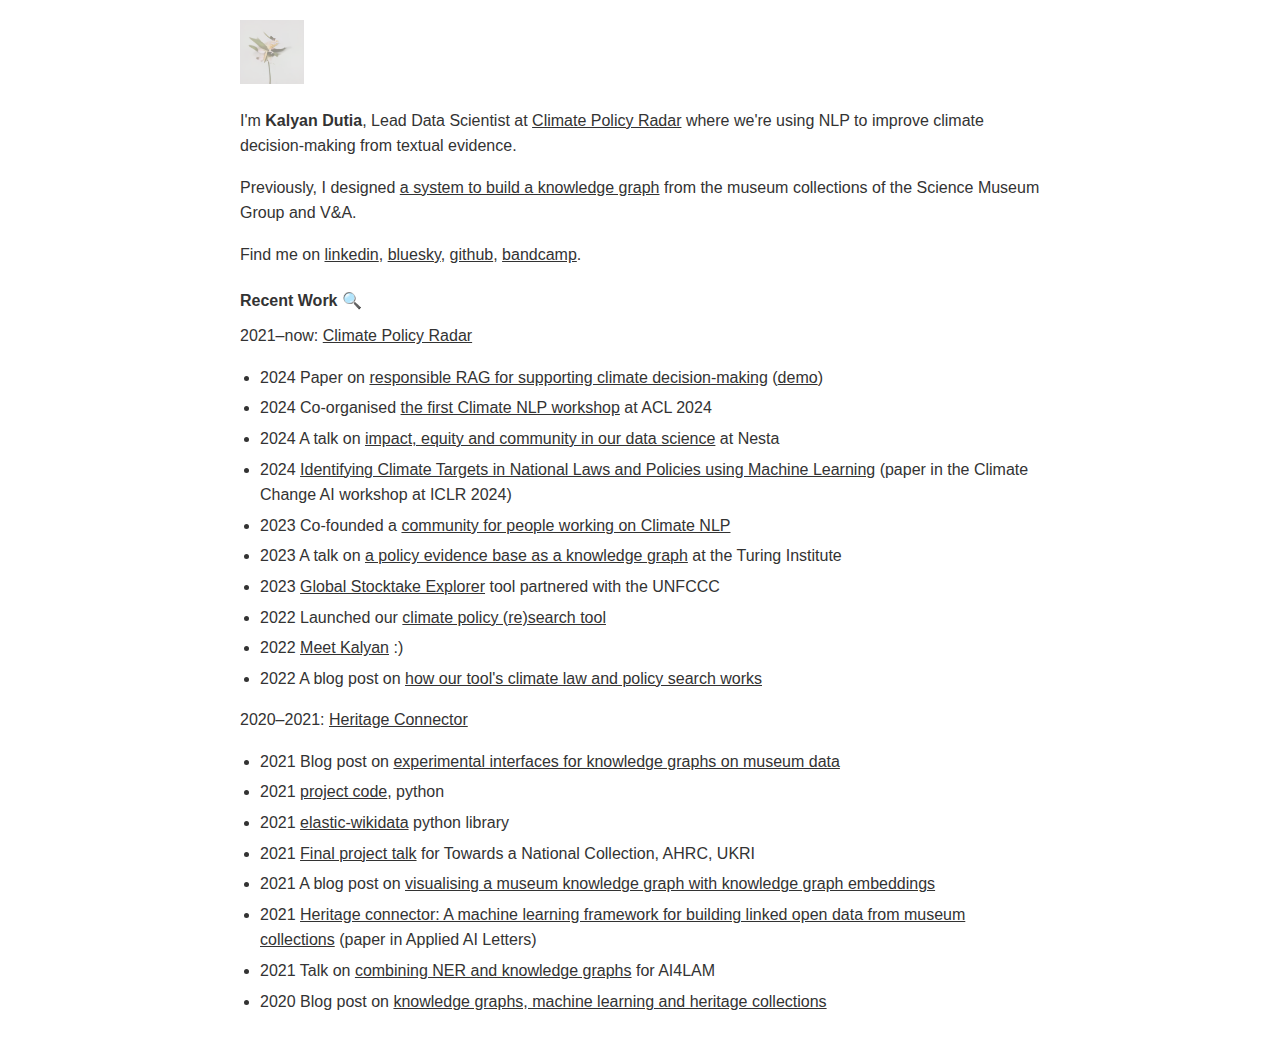
==== index.html @ 060ad054 "bsky" ====
<!DOCTYPE html>
<html>

<head>
    <link rel="icon"
        href="https://kalyan.link/sun.png">
    <title>Kalyan Dutia</title>
    <meta content="width=device-width, initial-scale=1" name="viewport" />
    <!-- <link rel="stylesheet" href="downstyler.css" /> -->
    <style>
        a, a:visited, a:hover, a:active {
            color: #333;
            text-decoration: underline;
        }

        a:hover {
            text-decoration: underline;
            text-decoration-style: dashed;
        }
        body {
            font-family: Arial, sans-serif;
            line-height: 1.6;
            margin: 0;
            padding: 20px;
            max-width: 800px;
            margin: 0 auto;
            color: #333;
        }
        header {
            margin-bottom: 20px;
        }
        h1 {
            margin-bottom: 10px;
        }
        nav a {
            margin-right: 10px;
            text-decoration: none;
        }
        section {
            margin-bottom: 30px;
        }
        h2 {
            margin-bottom: 10px;
            margin-top: 10px;
            font-size: 1em;
        }
        ul {
            padding-left: 20px;
        }
        li {
            margin-bottom: 5px;
        }
        .tooltip {
            position: relative;
            display: inline-block;
            text-decoration: underline;
        }

        .tooltip .tooltiptext {
            visibility: hidden;
            width: 310px;
            background-color: #ebd5b4;
            color: #000;
            text-align: center;
            padding: 0px 0;
            position: absolute;
            z-index: 1;
            bottom: 125%;
            left: 50%;
            margin-left: -155px;
            opacity: 0.9;
            transition: opacity 0.3s;
            font-size: 0.8em;
        }
        
        .tooltip:hover {
            text-decoration: underline;
            text-decoration-style: dashed;
        }
        .tooltip:hover .tooltiptext {
            visibility: visible;
            opacity: 1;
        }
        .highlight {
            background-color: yellow;
            font-weight: 500;
        }
        a#search-link {
            text-decoration: none;
        }
        #nav {
            display: none;
            margin-left: 1em;
            margin-top: 5px;
            font-size: 0.8em;
        }
    </style>


    <!-- <script data-goatcounter="https://kdutia.goatcounter.com/count" async src="//gc.zgo.at/count.js"></script> -->
</head>

<body>
    <main>
        <header>
            <img src="plant-avatar.png" width="8%" style="opacity: 50%;">
            <p>
                I'm <b>Kalyan Dutia</b>, Lead Data
                Scientist at <a href="https://climatepolicyradar.org/" target="_blank">Climate Policy Radar</a> where
                we're using NLP to improve climate decision-making from textual evidence.
            </p>
            <p>
                Previously, I designed <a
                href="https://www.sciencemuseumgroup.org.uk/project/heritage-connector/" target="_blank">a system to
                build a knowledge graph</a> from the museum collections of the Science Museum Group and V&A.
            </p>
            <p>
                Find me on <a href="https://www.linkedin.com/in/kalyandutia/" target="_blank">linkedin</a>, <a href="https://bsky.app/profile/kdutia.bsky.social"
                target="_blank">bluesky</a>, <a
                href="https://github.com/kdutia/" target="_blank">github</a>, <a href="https://bandcamp.com/kdutia"
                target="_blank">bandcamp</a>.
            </p>
        </header>
                
        <section id="recent-work">
            <h2>Recent Work <a href="#" id="search-link">🔍</a></h2>
            <p id="nav">-> highlight
                <a href="#" onclick="highlightWord('blog post'); return false;">blog posts</a>, 
                <a href="#" onclick="highlightWord('climate NLP'); return false;">climate NLP community work</a>,
                <!-- <a href="#" onclick="highlightWord('python'); return false;">code</a>,  -->
                <a href="#" onclick="highlightWord('paper'); return false;">research papers</a>, 
                <a href="#" onclick="highlightWord('talk'); return false;">talks</a> or 
                <a href="#" onclick="highlightWord('tool'); return false;">tools</a>.
            </p>    
                2021–now: <a href="https://climatepolicyradar.org">Climate Policy Radar</a>
            <div id="work-lists">
            <ul>
                <li>2024 Paper on <a href="https://arxiv.org/abs/2410.23902">responsible RAG for supporting climate decision-making</a> (<a href="https://queried.labs.climatepolicyradar.org/">demo</a>)</li>
                <li>2024 Co-organised <a href="https://aclanthology.org/volumes/2024.climatenlp-1/">the first Climate NLP workshop</a> at ACL 2024</li>
                <li>2024 A talk on <a href="/talks/2024%20CPR%20at%20Nesta data%20science%20away%20day.pdf">impact, equity and community in our data science</a> at Nesta</li>
                <li>2024 <a href="https://www.climatechange.ai/papers/iclr2024/26">Identifying Climate Targets in National Laws and Policies using Machine Learning</a> (paper in the Climate Change AI workshop at ICLR 2024)</li>
                <li>2023 Co-founded a <div class="tooltip">community for people working on Climate NLP
                    <span class="tooltiptext">email me kalyan@(my company's domain).org to join</span>
                  </div></li>
                <li>2023 A talk on <a href="https://docs.google.com/presentation/d/1MbYrCa1fhcU7v1X-gLh2sxWonxJpw9uZ5Eiy7qLbRt8/edit#slide=id.g104591c5ed4_0_0">a policy evidence base as a knowledge graph</a> at the Turing Institute</li>
                <li>2023 <a href="https://gst1.org/">Global Stocktake Explorer</a> tool partnered with the UNFCCC</li> 
                <li>2022 Launched our <a href="https://app.climatepolicyradar.org">climate policy (re)search tool</a></li>
                <!-- <li>2022 <a href="https://climatepolicyradar.org/latest/hacking-ai-for-climate-policy">Thoughts on a hackathon with OpenAI</a></li> -->
                <li>2022 <a href="https://climatepolicyradar.org/latest/being-a-data-scientist-in-climate-policy">Meet Kalyan</a> :)</li>
                <li>2022 A blog post on <a href="https://climatepolicyradar.org/latest/building-natural-language-search-for-climate-change-laws-and-policies">how our tool's climate law and policy search works</a></li>
            </ul>
        
            2020–2021: <a href="https://www.sciencemuseumgroup.org.uk/projects/heritage-connector">Heritage Connector</a>
            <ul>
                <li>2021 Blog post on  <a href="https://thesciencemuseum.github.io/heritageconnector/post/2022/01/07/demonstrators/">experimental interfaces for knowledge graphs on museum data</a></li>
                <li>2021 <a href="https://github.com/TheScienceMuseum/heritage-connector">project code</a>, python</li>
                <li>2021 <a href="https://github.com/TheScienceMuseum/elastic-wikidata">elastic-wikidata</a> python library</li>
                <li>2021 <a href="https://www.youtube.com/watch?v=IVV08dun_jY&list=PLRIxrpy54RHbqCRlYysM9vX_LStbDJ3Ov&index=2">Final project talk</a> for Towards a National Collection, AHRC, UKRI</li>
                <li>2021 A blog post on <a href="https://thesciencemuseum.github.io/heritageconnector/post/2021/09/10/demos-announcement/">visualising a museum knowledge graph with knowledge graph embeddings</a></li>
                <li>2021 <a href="https://doi.org/10.1002/ail2.23">Heritage connector: A machine learning framework for building linked open data from museum collections</a> (paper in Applied AI Letters)</li>
                <li>2021 Talk on <a href="https://thesciencemuseum.github.io/heritageconnector/events/2021/02/13/ai4lam-webinar/">combining NER and knowledge graphs</a> for AI4LAM</li>
                <li>2020 Blog post on <a href="https://thesciencemuseum.github.io/heritageconnector/post/2020/11/06/knowledge-graphs-machine-learning-and-heritage-collections/">knowledge graphs, machine learning and heritage collections</a></li>
            </ul>
            </div>
        </section>

    </main>
    <script>
        function highlightWord(word) {
            const content = document.getElementById('work-lists');
            
            // Remove all existing highlights
            removeHighlights();
            
            // Highlight the new word
            const regex = new RegExp(`\\b(${word})\\b`, 'gi');
            content.innerHTML = content.innerHTML.replace(regex, match => `<span class="highlight">${match}</span>`);
        }

        function removeHighlights() {
            const content = document.getElementById('work-lists');
            const highlightedSpans = content.getElementsByClassName('highlight');
            
            // Convert the HTMLCollection to an array and iterate backwards
            Array.from(highlightedSpans).reverse().forEach(span => {
                const parent = span.parentNode;
                parent.replaceChild(document.createTextNode(span.textContent), span);
                parent.normalize(); // Merge adjacent text nodes
            });
        }

        // Add click event listener to the document
        document.addEventListener('click', function(event) {
            // Check if the clicked element is not a link or within the content div
            if (!event.target.closest('a') && !event.target.closest('#work-lists')) {
                removeHighlights();
            }
        });

        document.getElementById('search-link').addEventListener('click', function(event) {
            event.preventDefault();
            const options = document.getElementById('nav');
            options.style.display = options.style.display === 'none' || options.style.display === '' ? 'block' : 'none';
        });
    </script>
</body>

</html>
---- downstyler.css ----
/* ------------------------------------------------------------------------------------------------------------------ */
/* Layout engine improvements                                                                                         */
/* ------------------------------------------------------------------------------------------------------------------ */

/* Make HTML more responsive (adapted from https://github.com/mrmrs/fluidity) */
img, canvas, iframe, video, svg, select, textarea { max-width: 100%; height: auto; }
pre { overflow-x: auto; }

/* Box-model fix (adapted from https://css-tricks.com/box-sizing/) */
html { box-sizing: border-box; }
*, *:before, *:after { box-sizing: inherit; }

/* ------------------------------------------------------------------------------------------------------------------ */
/* Improved typography and prose readability                                                                          */
/* ------------------------------------------------------------------------------------------------------------------ */

/* Size text according to screen width (adapted from https://css-tricks.com/molten-leading-css/) */
/* Min size: 1rem (16px), max size: 1.2rem (19.2px); dynamic size applies between 600px and 1240px. */
html { font-size: clamp(1rem, calc(13px + 0.5vw), 1.2rem); }

/* Improved text layout and spacing (adapted from http://bettermotherfuckingwebsite.com) */
body { line-height: 1.5; margin: 0 auto; max-width: 40em; padding: 1em; }
p { text-align: justify; hyphens: auto; }
h1, h2, h3, h4, h5, h6 { margin-top: 1em; margin-bottom: 0.5em; line-height: 1.2; }

/* Improved contrast (adapted from https://jgthms.com/web-design-in-4-minutes/#color-contrast) */
body { color: #333; }
:not(a[href]) b, :not(a[href]) strong, th { color: #222; }

/* Logarithmic size scale for headings (see https://github.com/waldyrious/downstyler/issues/30) */
h1 { color: #111; font-size: 200.00%; /* 2^(6/6) */ }
h2 { color: #222; font-size: 178.18%; /* 2^(5/6) */ }
h3 { color: #333; font-size: 158.74%; /* 2^(4/6) */ }
h4 { color: #444; font-size: 141.42%; /* 2^(3/6) */ }
h5 { color: #555; font-size: 125.99%; /* 2^(2/6) */ }
h6 { color: #666; font-size: 112.25%; /* 2^(1/6) */ }

/* Use nicer serif fonts, if available */
body { font-family: 'Libertinus Serif', 'Common Serif', 'Linux Libertine', 'Crimson Text', FreeSerif, serif; }

/* ------------------------------------------------------------------------------------------------------------------ */
/* Simple table style                                                                                                 */
/* ------------------------------------------------------------------------------------------------------------------ */

table { border-collapse: collapse; }
th, td { padding-left: .5em; padding-right: 1em; text-align: start; border: 1px solid #ddd; }
th, thead, tfoot { background: #eee; font-weight: bold; }

/* ------------------------------------------------------------------------------------------------------------------ */
/* Forms and form inputs (work in progress, see https://github.com/waldyrious/downstyler/issues/5)                    */
/* ------------------------------------------------------------------------------------------------------------------ */

textarea { display: block; width: 100%; }
input, textarea, select, button { font-family: inherit; font-size: 100%; margin: 0.2em 0; }
select[size]:not([size="1"]) { vertical-align: top; }

/* ------------------------------------------------------------------------------------------------------------------ */
/* Images and figures                                                                                                 */
/* ------------------------------------------------------------------------------------------------------------------ */

/* Add margins to left- and right-aligned images (https://github.com/waldyrious/downstyler/issues/13) */
img[align="right"] { margin-left: 1em; }
img[align="left"] { margin-right: 1em; }

/* Figure captions */
figcaption { font: caption; color: #777; font-size: 75% !important; }

/* Prevent blowing up SVG images that are meant to be small */
*[class*="social"] svg, *[class*="icon"] svg, svg[class*="icon"], img[class*="emoji"][src$=".svg"] { max-height: 30px; }
*[class*="logo" i] svg, *[id*="logo" i] svg { max-width: 100px; }

/* ------------------------------------------------------------------------------------------------------------------ */
/* Additional adjustments                                                                                             */
/* ------------------------------------------------------------------------------------------------------------------ */

/* Softer link colors than the browser defaults */
a[href] { color: RoyalBlue; }
a[href]:visited { color: BlueViolet; }

/* Styles for code-related elements */
pre, :not(pre) code, kbd, samp, tt { padding: .1em .3em; margin: 0 .1em; font-size: 80%; background: #eee; }

/* Styles for blockquote elements */
blockquote { padding-left: 1em; margin-left: 0; border-left: 5px solid #ddd; color: #666; }

/* Softer selection color that works over text and links without the color inversion effect */
::selection { background-color: #def; }
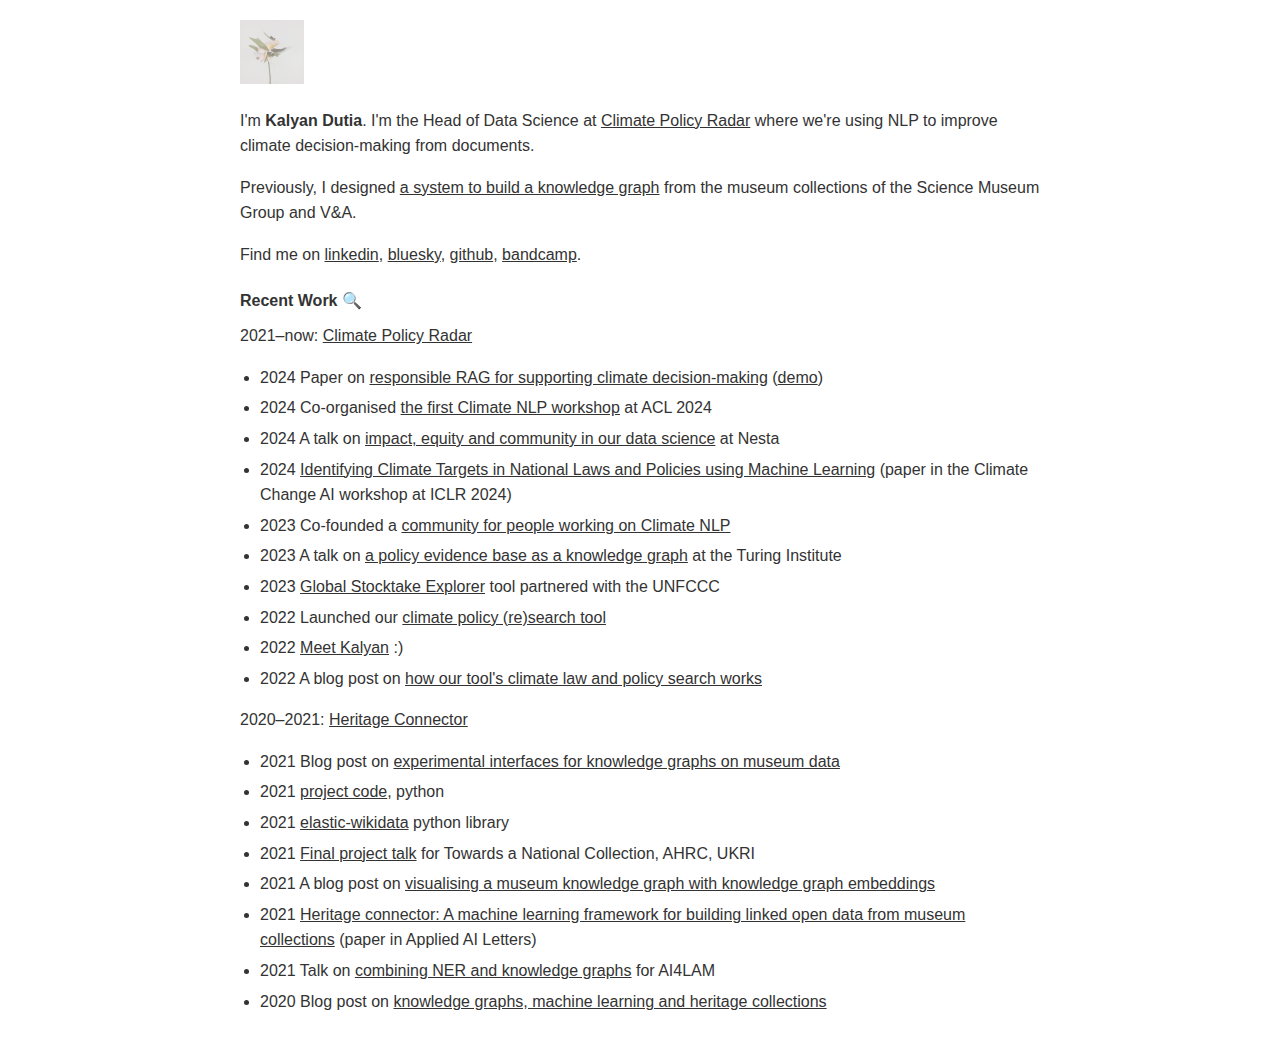
==== commit 43481aa1: "Head of data science" ====
--- a/index.html
+++ b/index.html
@@ -105,9 +105,9 @@
         <header>
             <img src="plant-avatar.png" width="8%" style="opacity: 50%;">
             <p>
-                I'm <b>Kalyan Dutia</b>, Lead Data
-                Scientist at <a href="https://climatepolicyradar.org/" target="_blank">Climate Policy Radar</a> where
-                we're using NLP to improve climate decision-making from textual evidence.
+                I'm <b>Kalyan Dutia</b>. I'm the Head of Data Science 
+                at <a href="https://climatepolicyradar.org/" target="_blank">Climate Policy Radar</a> where
+                we're using NLP to improve climate decision-making from documents.
             </p>
             <p>
                 Previously, I designed <a
@@ -205,4 +205,4 @@
     </script>
 </body>
 
-</html>+</html>
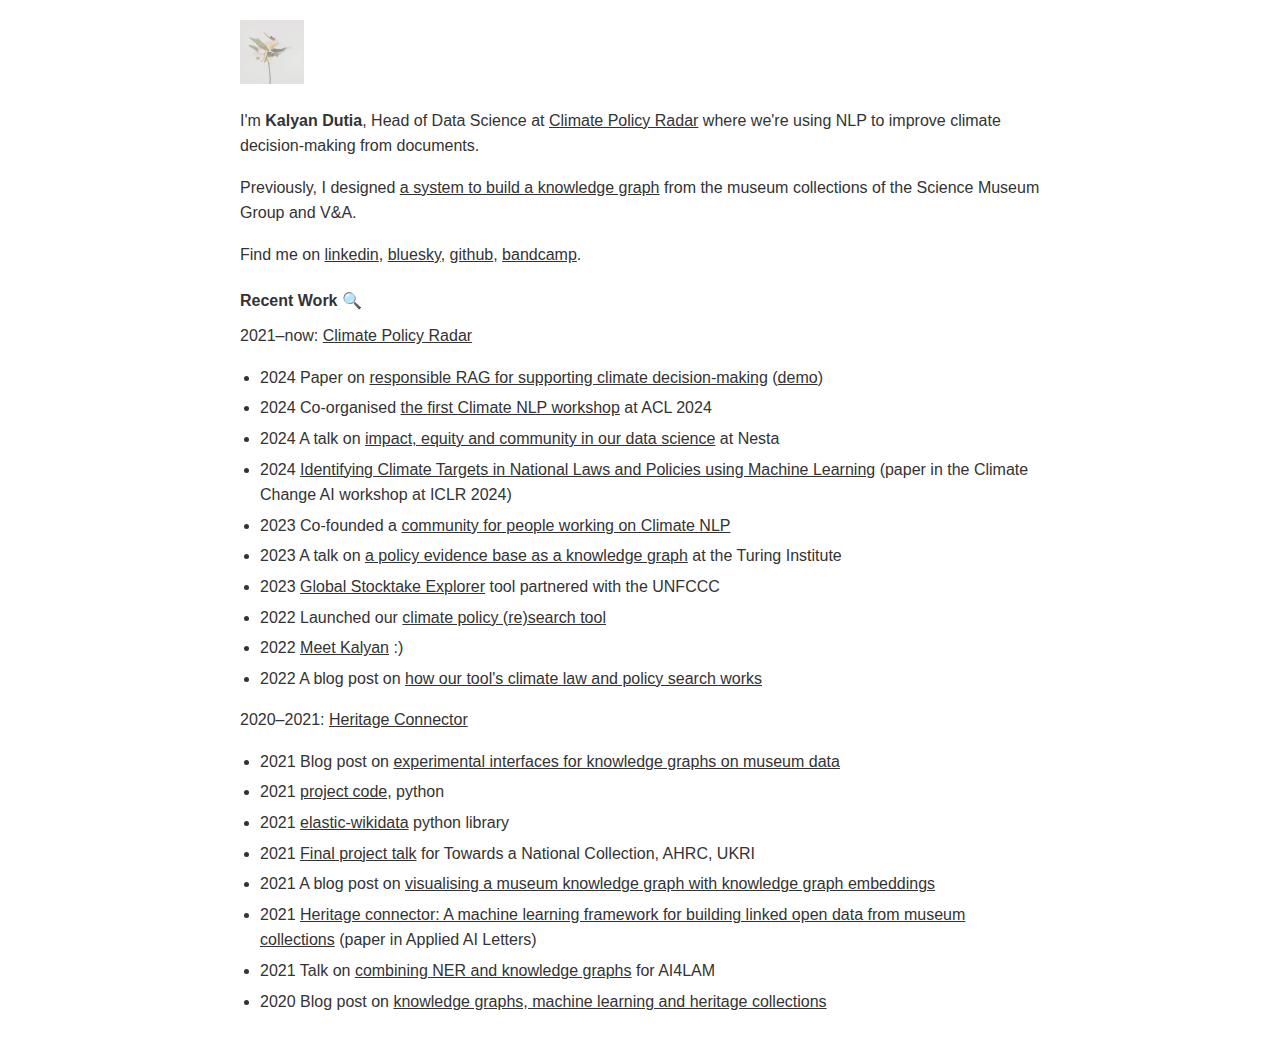
==== commit b135a86d: "words" ====
--- a/index.html
+++ b/index.html
@@ -105,20 +105,20 @@
         <header>
             <img src="plant-avatar.png" width="8%" style="opacity: 50%;">
             <p>
-                I'm <b>Kalyan Dutia</b>. I'm the Head of Data Science 
-                at <a href="https://climatepolicyradar.org/" target="_blank">Climate Policy Radar</a> where
+                I'm <b>Kalyan Dutia</b>, Head of Data Science 
+                at <a href="https://climatepolicyradar.org/" >Climate Policy Radar</a> where
                 we're using NLP to improve climate decision-making from documents.
             </p>
             <p>
                 Previously, I designed <a
-                href="https://www.sciencemuseumgroup.org.uk/project/heritage-connector/" target="_blank">a system to
+                href="https://www.sciencemuseumgroup.org.uk/project/heritage-connector/" >a system to
                 build a knowledge graph</a> from the museum collections of the Science Museum Group and V&A.
             </p>
             <p>
-                Find me on <a href="https://www.linkedin.com/in/kalyandutia/" target="_blank">linkedin</a>, <a href="https://bsky.app/profile/kdutia.bsky.social"
-                target="_blank">bluesky</a>, <a
-                href="https://github.com/kdutia/" target="_blank">github</a>, <a href="https://bandcamp.com/kdutia"
-                target="_blank">bandcamp</a>.
+                Find me on <a href="https://www.linkedin.com/in/kalyandutia/" >linkedin</a>, <a href="https://bsky.app/profile/kdutia.bsky.social"
+                >bluesky</a>, <a
+                href="https://github.com/kdutia/" >github</a>, <a href="https://bandcamp.com/kdutia"
+                >bandcamp</a>.
             </p>
         </header>
                 
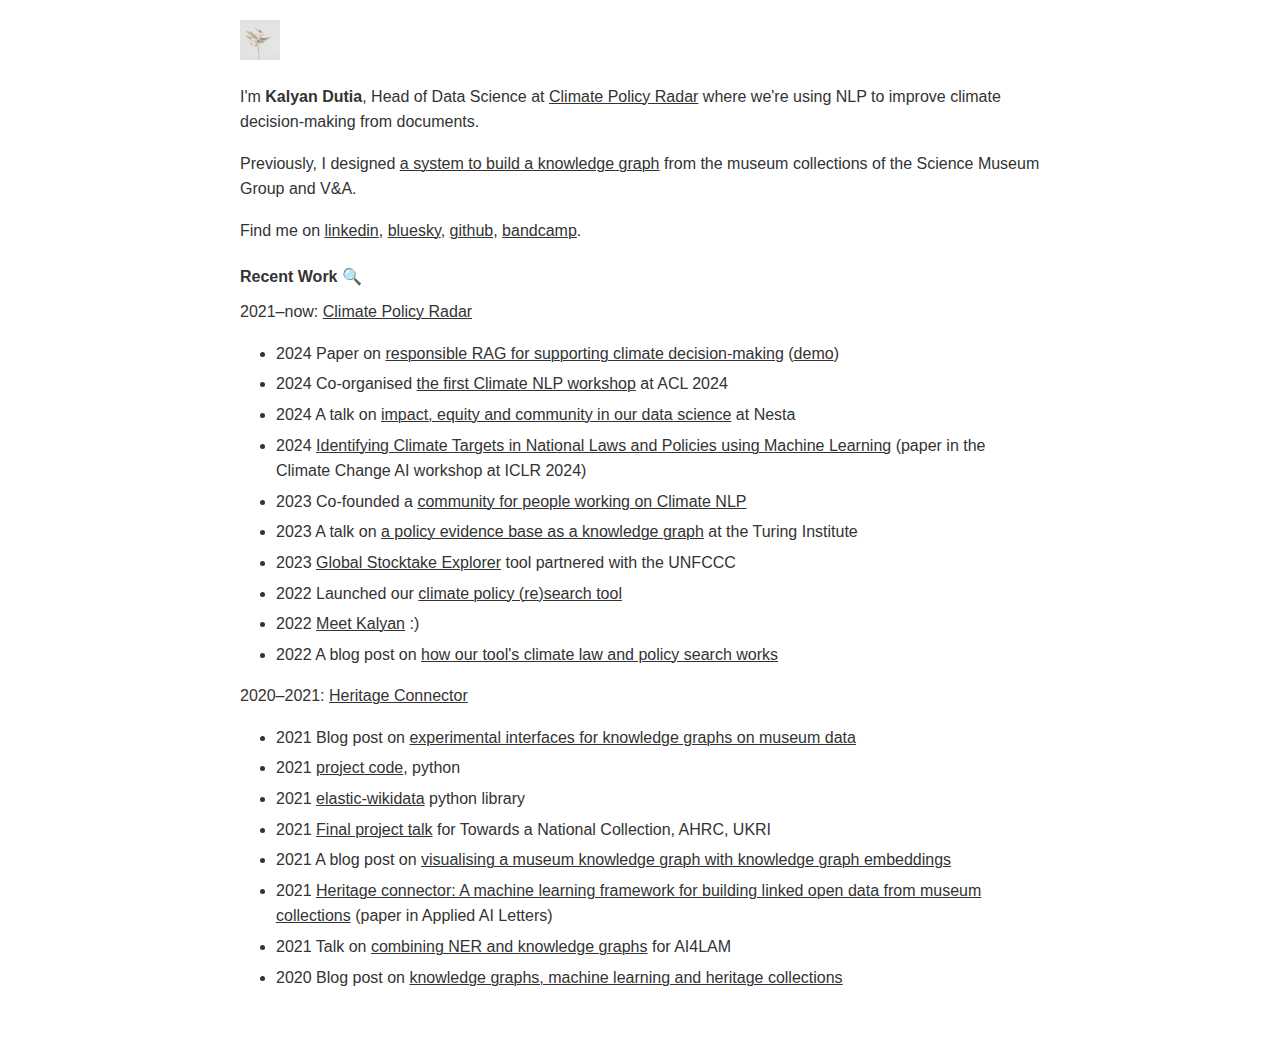
==== commit f4661221: "be more subtle" ====
--- a/index.html
+++ b/index.html
@@ -8,9 +8,10 @@
     <meta content="width=device-width, initial-scale=1" name="viewport" />
     <!-- <link rel="stylesheet" href="downstyler.css" /> -->
     <style>
-        a, a:visited, a:hover, a:active {
+        a, a:visited, a:hover, a:active, .tooltip {
             color: #333;
             text-decoration: underline;
+            text-decoration-thickness: 0.7px;
         }
 
         a:hover {
@@ -53,7 +54,6 @@
         .tooltip {
             position: relative;
             display: inline-block;
-            text-decoration: underline;
         }
 
         .tooltip .tooltiptext {
@@ -94,6 +94,11 @@
             margin-top: 5px;
             font-size: 0.8em;
         }
+        section#recent-work > div {
+            margin-left: 1em;
+            /* padding-left: 1em; */
+        }
+
     </style>
 
 
@@ -103,7 +108,7 @@
 <body>
     <main>
         <header>
-            <img src="plant-avatar.png" width="8%" style="opacity: 50%;">
+            <img src="plant-avatar.png" width="40px" style="opacity: 50%;">
             <p>
                 I'm <b>Kalyan Dutia</b>, Head of Data Science 
                 at <a href="https://climatepolicyradar.org/" >Climate Policy Radar</a> where
@@ -149,9 +154,10 @@
                 <li>2022 <a href="https://climatepolicyradar.org/latest/being-a-data-scientist-in-climate-policy">Meet Kalyan</a> :)</li>
                 <li>2022 A blog post on <a href="https://climatepolicyradar.org/latest/building-natural-language-search-for-climate-change-laws-and-policies">how our tool's climate law and policy search works</a></li>
             </ul>
-        
-            2020–2021: <a href="https://www.sciencemuseumgroup.org.uk/projects/heritage-connector">Heritage Connector</a>
-            <ul>
+        </div>
+        2020–2021: <a href="https://www.sciencemuseumgroup.org.uk/projects/heritage-connector">Heritage Connector</a>
+        <div id="work-lists">
+        <ul>
                 <li>2021 Blog post on  <a href="https://thesciencemuseum.github.io/heritageconnector/post/2022/01/07/demonstrators/">experimental interfaces for knowledge graphs on museum data</a></li>
                 <li>2021 <a href="https://github.com/TheScienceMuseum/heritage-connector">project code</a>, python</li>
                 <li>2021 <a href="https://github.com/TheScienceMuseum/elastic-wikidata">elastic-wikidata</a> python library</li>
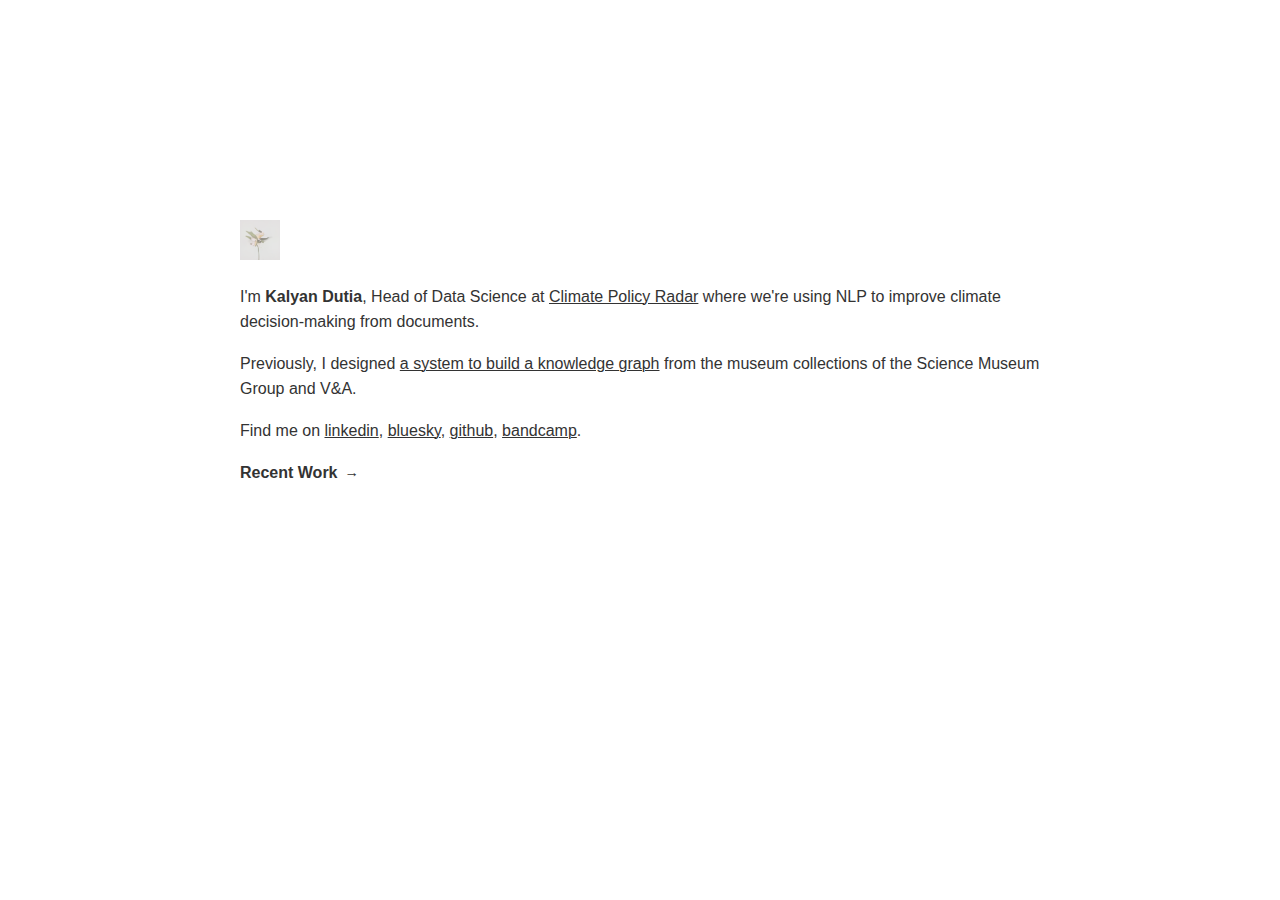
==== commit e3fdef53: "clean" ====
--- a/index.html
+++ b/index.html
@@ -1,12 +1,9 @@
 <!DOCTYPE html>
 <html>
-
 <head>
-    <link rel="icon"
-        href="https://kalyan.link/sun.png">
+    <link rel="icon" href="https://kalyan.link/sun.png">
     <title>Kalyan Dutia</title>
     <meta content="width=device-width, initial-scale=1" name="viewport" />
-    <!-- <link rel="stylesheet" href="downstyler.css" /> -->
     <style>
         a, a:visited, a:hover, a:active, .tooltip {
             color: #333;
@@ -28,7 +25,8 @@
             color: #333;
         }
         header {
-            margin-bottom: 20px;
+            padding-top: 200px;
+            /* margin-bottom: 200px; */
         }
         h1 {
             margin-bottom: 10px;
@@ -44,6 +42,11 @@
             margin-bottom: 10px;
             margin-top: 10px;
             font-size: 1em;
+            cursor: pointer;
+            user-select: none;
+        }
+        h2:hover {
+            opacity: 0.8;
         }
         ul {
             padding-left: 20px;
@@ -89,20 +92,36 @@
             text-decoration: none;
         }
         #nav {
-            display: none;
-            margin-left: 1em;
+            /* display: none; */
+            /* margin-left: 1em; */
             margin-top: 5px;
             font-size: 0.8em;
         }
         section#recent-work > div {
             margin-left: 1em;
-            /* padding-left: 1em; */
-        }
-
+        }
+        
+        /* Styles for collapsible sections */
+        .collapsible-content {
+            display: none;
+        }
+        
+        .collapsible-header {
+            display: flex;
+            align-items: center;
+            gap: 5px;
+        }
+        
+        .collapsible-header::after {
+            content: '→';
+            font-size: 0.9em;
+            margin-left: 2px;
+        }
+        
+        .collapsible-header.collapsed::after {
+            content: '↓';
+        }
     </style>
-
-
-    <!-- <script data-goatcounter="https://kdutia.goatcounter.com/count" async src="//gc.zgo.at/count.js"></script> -->
 </head>
 
 <body>
@@ -111,67 +130,76 @@
             <img src="plant-avatar.png" width="40px" style="opacity: 50%;">
             <p>
                 I'm <b>Kalyan Dutia</b>, Head of Data Science 
-                at <a href="https://climatepolicyradar.org/" >Climate Policy Radar</a> where
+                at <a href="https://climatepolicyradar.org/">Climate Policy Radar</a> where
                 we're using NLP to improve climate decision-making from documents.
             </p>
             <p>
-                Previously, I designed <a
-                href="https://www.sciencemuseumgroup.org.uk/project/heritage-connector/" >a system to
+                Previously, I designed <a href="https://www.sciencemuseumgroup.org.uk/project/heritage-connector/">a system to
                 build a knowledge graph</a> from the museum collections of the Science Museum Group and V&A.
             </p>
             <p>
-                Find me on <a href="https://www.linkedin.com/in/kalyandutia/" >linkedin</a>, <a href="https://bsky.app/profile/kdutia.bsky.social"
-                >bluesky</a>, <a
-                href="https://github.com/kdutia/" >github</a>, <a href="https://bandcamp.com/kdutia"
-                >bandcamp</a>.
+                Find me on <a href="https://www.linkedin.com/in/kalyandutia/">linkedin</a>, <a href="https://bsky.app/profile/kdutia.bsky.social">bluesky</a>, <a href="https://github.com/kdutia/">github</a>, <a href="https://bandcamp.com/kdutia">bandcamp</a>.
             </p>
         </header>
                 
         <section id="recent-work">
-            <h2>Recent Work <a href="#" id="search-link">🔍</a></h2>
-            <p id="nav">-> highlight
-                <a href="#" onclick="highlightWord('blog post'); return false;">blog posts</a>, 
-                <a href="#" onclick="highlightWord('climate NLP'); return false;">climate NLP community work</a>,
-                <!-- <a href="#" onclick="highlightWord('python'); return false;">code</a>,  -->
-                <a href="#" onclick="highlightWord('paper'); return false;">research papers</a>, 
-                <a href="#" onclick="highlightWord('talk'); return false;">talks</a> or 
-                <a href="#" onclick="highlightWord('tool'); return false;">tools</a>.
-            </p>    
-                2021–now: <a href="https://climatepolicyradar.org">Climate Policy Radar</a>
-            <div id="work-lists">
-            <ul>
-                <li>2024 Paper on <a href="https://arxiv.org/abs/2410.23902">responsible RAG for supporting climate decision-making</a> (<a href="https://queried.labs.climatepolicyradar.org/">demo</a>)</li>
-                <li>2024 Co-organised <a href="https://aclanthology.org/volumes/2024.climatenlp-1/">the first Climate NLP workshop</a> at ACL 2024</li>
-                <li>2024 A talk on <a href="/talks/2024%20CPR%20at%20Nesta data%20science%20away%20day.pdf">impact, equity and community in our data science</a> at Nesta</li>
-                <li>2024 <a href="https://www.climatechange.ai/papers/iclr2024/26">Identifying Climate Targets in National Laws and Policies using Machine Learning</a> (paper in the Climate Change AI workshop at ICLR 2024)</li>
-                <li>2023 Co-founded a <div class="tooltip">community for people working on Climate NLP
-                    <span class="tooltiptext">email me kalyan@(my company's domain).org to join</span>
-                  </div></li>
-                <li>2023 A talk on <a href="https://docs.google.com/presentation/d/1MbYrCa1fhcU7v1X-gLh2sxWonxJpw9uZ5Eiy7qLbRt8/edit#slide=id.g104591c5ed4_0_0">a policy evidence base as a knowledge graph</a> at the Turing Institute</li>
-                <li>2023 <a href="https://gst1.org/">Global Stocktake Explorer</a> tool partnered with the UNFCCC</li> 
-                <li>2022 Launched our <a href="https://app.climatepolicyradar.org">climate policy (re)search tool</a></li>
-                <!-- <li>2022 <a href="https://climatepolicyradar.org/latest/hacking-ai-for-climate-policy">Thoughts on a hackathon with OpenAI</a></li> -->
-                <li>2022 <a href="https://climatepolicyradar.org/latest/being-a-data-scientist-in-climate-policy">Meet Kalyan</a> :)</li>
-                <li>2022 A blog post on <a href="https://climatepolicyradar.org/latest/building-natural-language-search-for-climate-change-laws-and-policies">how our tool's climate law and policy search works</a></li>
-            </ul>
-        </div>
-        2020–2021: <a href="https://www.sciencemuseumgroup.org.uk/projects/heritage-connector">Heritage Connector</a>
-        <div id="work-lists">
-        <ul>
-                <li>2021 Blog post on  <a href="https://thesciencemuseum.github.io/heritageconnector/post/2022/01/07/demonstrators/">experimental interfaces for knowledge graphs on museum data</a></li>
-                <li>2021 <a href="https://github.com/TheScienceMuseum/heritage-connector">project code</a>, python</li>
-                <li>2021 <a href="https://github.com/TheScienceMuseum/elastic-wikidata">elastic-wikidata</a> python library</li>
-                <li>2021 <a href="https://www.youtube.com/watch?v=IVV08dun_jY&list=PLRIxrpy54RHbqCRlYysM9vX_LStbDJ3Ov&index=2">Final project talk</a> for Towards a National Collection, AHRC, UKRI</li>
-                <li>2021 A blog post on <a href="https://thesciencemuseum.github.io/heritageconnector/post/2021/09/10/demos-announcement/">visualising a museum knowledge graph with knowledge graph embeddings</a></li>
-                <li>2021 <a href="https://doi.org/10.1002/ail2.23">Heritage connector: A machine learning framework for building linked open data from museum collections</a> (paper in Applied AI Letters)</li>
-                <li>2021 Talk on <a href="https://thesciencemuseum.github.io/heritageconnector/events/2021/02/13/ai4lam-webinar/">combining NER and knowledge graphs</a> for AI4LAM</li>
-                <li>2020 Blog post on <a href="https://thesciencemuseum.github.io/heritageconnector/post/2020/11/06/knowledge-graphs-machine-learning-and-heritage-collections/">knowledge graphs, machine learning and heritage collections</a></li>
-            </ul>
+            <h2 class="collapsible-header">Recent Work</h2>
+            <div class="collapsible-content">
+                <p id="nav">highlight
+                    <a href="#" onclick="highlightWord('blog post'); return false;">blog posts</a>, 
+                    <a href="#" onclick="highlightWord('climate NLP'); return false;">climate NLP community work</a>,
+                    <a href="#" onclick="highlightWord('paper'); return false;">research papers</a>, 
+                    <a href="#" onclick="highlightWord('talk'); return false;">talks</a> or 
+                    <a href="#" onclick="highlightWord('tool'); return false;">tools</a>.
+                </p>    
+                <div>
+                    2021–now: <a href="https://climatepolicyradar.org">Climate Policy Radar</a>
+                    <div id="work-lists">
+                        <ul>
+                            <li>2024 Paper on <a href="https://arxiv.org/abs/2410.23902">responsible RAG for supporting climate decision-making</a> (<a href="https://queried.labs.climatepolicyradar.org/">demo</a>)</li>
+                            <li>2024 Co-organised <a href="https://aclanthology.org/volumes/2024.climatenlp-1/">the first Climate NLP workshop</a> at ACL 2024</li>
+                            <li>2024 A talk on <a href="/talks/2024%20CPR%20at%20Nesta data%20science%20away%20day.pdf">impact, equity and community in our data science</a> at Nesta</li>
+                            <li>2024 <a href="https://www.climatechange.ai/papers/iclr2024/26">Identifying Climate Targets in National Laws and Policies using Machine Learning</a> (paper in the Climate Change AI workshop at ICLR 2024)</li>
+                            <li>2023 Co-founded a <div class="tooltip">community for people working on Climate NLP
+                                <span class="tooltiptext">email me kalyan@(my company's domain).org to join</span>
+                              </div></li>
+                            <li>2023 A talk on <a href="https://docs.google.com/presentation/d/1MbYrCa1fhcU7v1X-gLh2sxWonxJpw9uZ5Eiy7qLbRt8/edit#slide=id.g104591c5ed4_0_0">a policy evidence base as a knowledge graph</a> at the Turing Institute</li>
+                            <li>2023 <a href="https://gst1.org/">Global Stocktake Explorer</a> tool partnered with the UNFCCC</li> 
+                            <li>2022 Launched our <a href="https://app.climatepolicyradar.org">climate policy (re)search tool</a></li>
+                            <li>2022 <a href="https://climatepolicyradar.org/latest/being-a-data-scientist-in-climate-policy">Meet Kalyan</a> :)</li>
+                            <li>2022 A blog post on <a href="https://climatepolicyradar.org/latest/building-natural-language-search-for-climate-change-laws-and-policies">how our tool's climate law and policy search works</a></li>
+                        </ul>
+                    </div>
+                    2020–2021: <a href="https://www.sciencemuseumgroup.org.uk/projects/heritage-connector">Heritage Connector</a>
+                    <div id="work-lists">
+                        <ul>
+                            <li>2021 Blog post on  <a href="https://thesciencemuseum.github.io/heritageconnector/post/2022/01/07/demonstrators/">experimental interfaces for knowledge graphs on museum data</a></li>
+                            <li>2021 <a href="https://github.com/TheScienceMuseum/heritage-connector">project code</a>, python</li>
+                            <li>2021 <a href="https://github.com/TheScienceMuseum/elastic-wikidata">elastic-wikidata</a> python library</li>
+                            <li>2021 <a href="https://www.youtube.com/watch?v=IVV08dun_jY&list=PLRIxrpy54RHbqCRlYysM9vX_LStbDJ3Ov&index=2">Final project talk</a> for Towards a National Collection, AHRC, UKRI</li>
+                            <li>2021 A blog post on <a href="https://thesciencemuseum.github.io/heritageconnector/post/2021/09/10/demos-announcement/">visualising a museum knowledge graph with knowledge graph embeddings</a></li>
+                            <li>2021 <a href="https://doi.org/10.1002/ail2.23">Heritage connector: A machine learning framework for building linked open data from museum collections</a> (paper in Applied AI Letters)</li>
+                            <li>2021 Talk on <a href="https://thesciencemuseum.github.io/heritageconnector/events/2021/02/13/ai4lam-webinar/">combining NER and knowledge graphs</a> for AI4LAM</li>
+                            <li>2020 Blog post on <a href="https://thesciencemuseum.github.io/heritageconnector/post/2020/11/06/knowledge-graphs-machine-learning-and-heritage-collections/">knowledge graphs, machine learning and heritage collections</a></li>
+                        </ul>
+                    </div>
+                </div>
             </div>
         </section>
-
     </main>
+    
     <script>
+        // Function to toggle collapsible content
+        // Initialize collapsible section
+        document.querySelector('.collapsible-header').addEventListener('click', (e) => {
+            if (!e.target.matches('#search-link')) {
+                const header = e.currentTarget;
+                const content = header.nextElementSibling;
+                header.classList.toggle('collapsed');
+                content.style.display = content.style.display === 'none' || content.style.display === '' ? 'block' : 'none';
+            }
+        });
+
         function highlightWord(word) {
             const content = document.getElementById('work-lists');
             
@@ -210,5 +238,4 @@
         });
     </script>
 </body>
-
-</html>
+</html>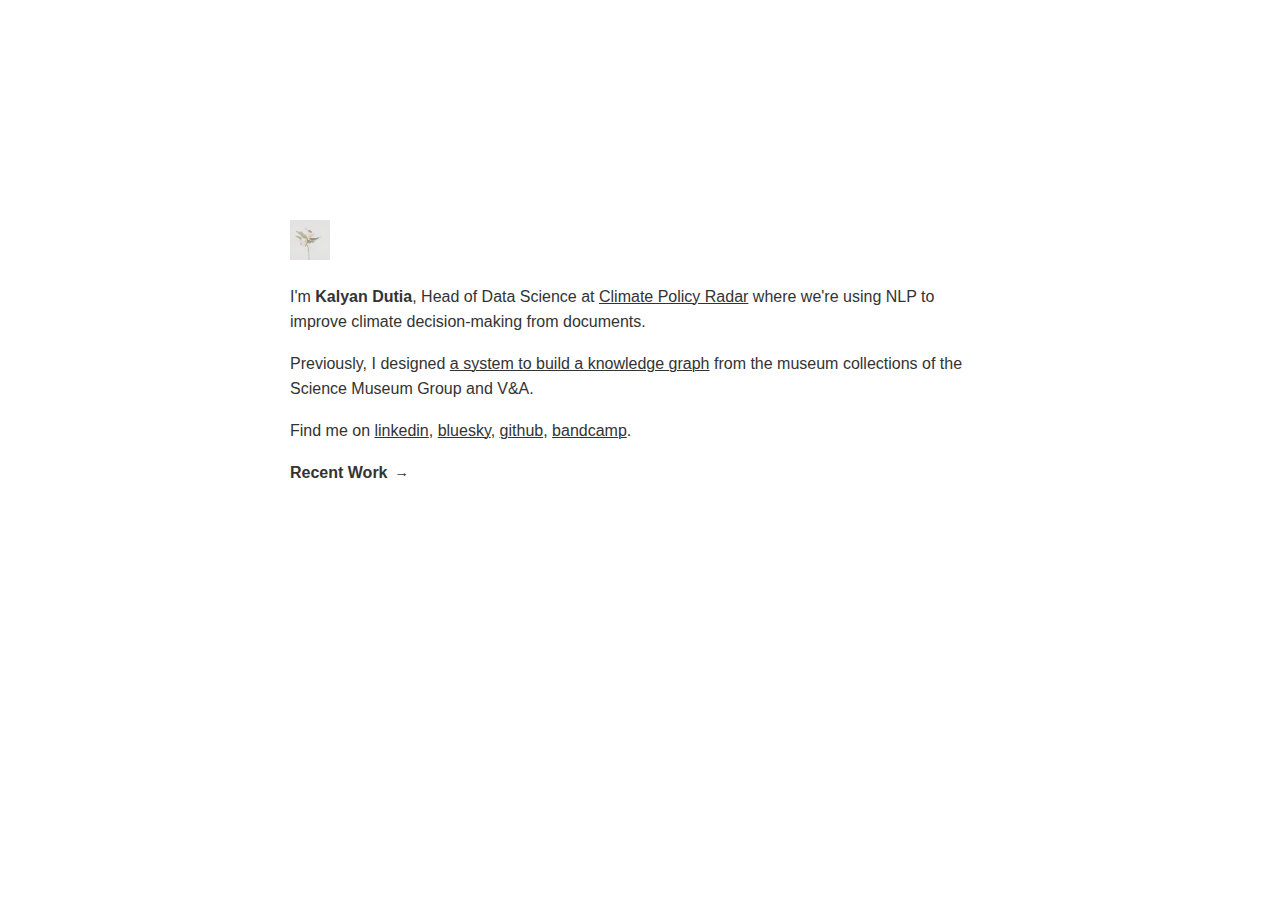
==== commit d50686d0: "lower max width" ====
--- a/index.html
+++ b/index.html
@@ -20,9 +20,10 @@
             line-height: 1.6;
             margin: 0;
             padding: 20px;
-            max-width: 800px;
+            max-width: 700px;
             margin: 0 auto;
             color: #333;
+            /* text-wrap: balance; */
         }
         header {
             padding-top: 200px;
